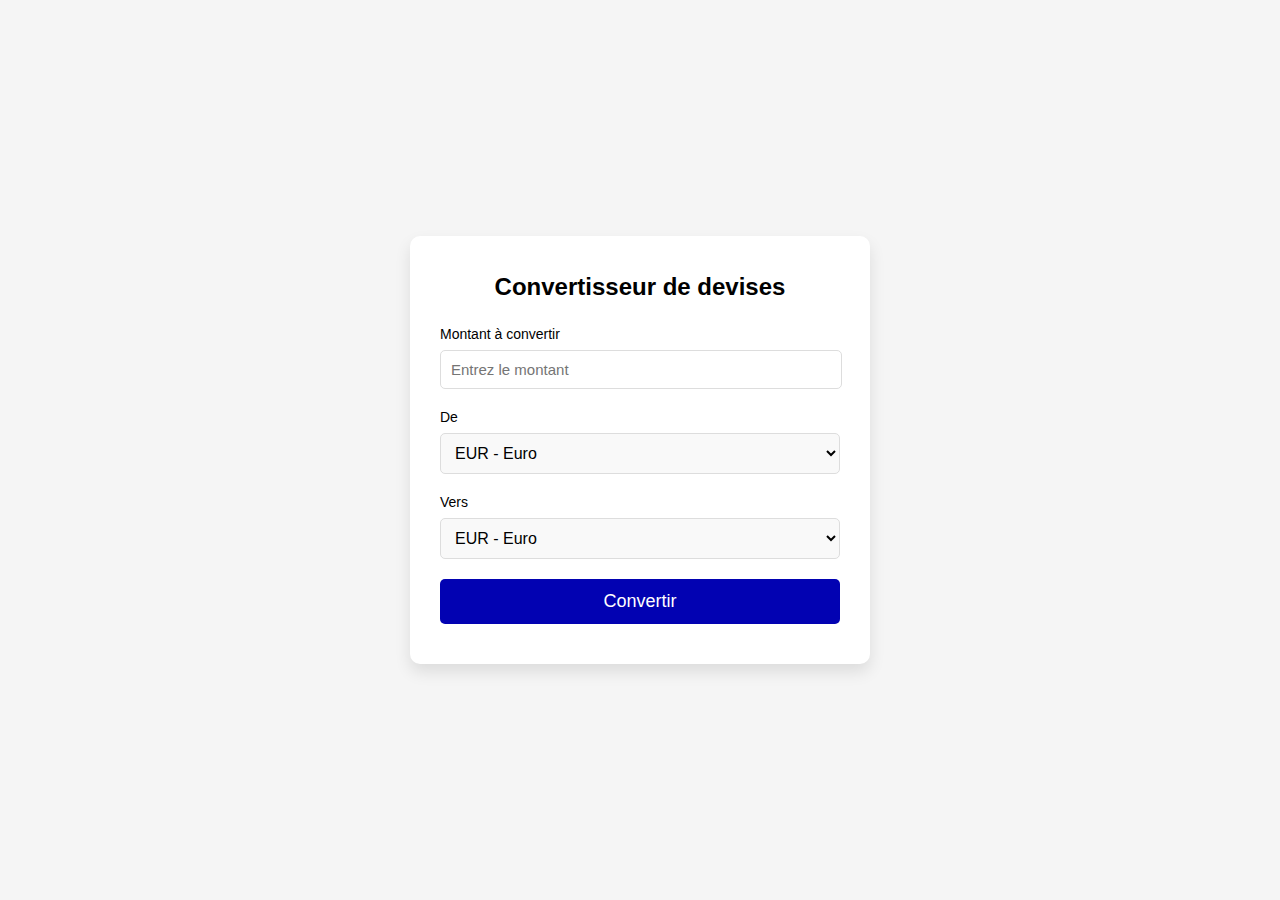
==== index.html @ be8700f4 "Init HTML/CSS" ====
<!DOCTYPE html>
<html lang="fr">
<head>
    <meta charset="utf-8">
    <meta name="viewport" content="width=device-width, initial-scale=1.0">
    <title>Convertisseur de devises</title>
    <link rel="stylesheet" href="style.css">
</head>
<body>
    <div class="converter-container">
        <h1>Convertisseur de devises</h1>

        <label for="amount">Montant à convertir</label>
        <input type="number" id="amount" placeholder="Entrez le montant">

        <label for="from-currency">De</label>
        <select id="from-currency">
            <option value="EUR">EUR - Euro</option>
            <option value="USD">USD - Dollar américain</option>
            <option value="JPY">JPY - Yen japonais</option>
        </select>

        <label for="to-currency">Vers</label>
        <select id="to-currency">
            <option value="EUR">EUR - Euro</option>
            <option value="USD">USD - Dollar américain</option>
            <option value="JPY">JPY - Yen japonais</option>
        </select>

        <button id="convertir">Convertir</button>

        <div class="result" id="result"></div>
    </div>
</body>
</html>
---- style.css ----
body {
    font-family: 'Arial', sans-serif;
    background-color: #f5f5f5;
    margin: 0;
    padding: 0;
    display: flex;
    justify-content: center;
    align-items: center;
    height: 100vh;
}

.converter-container {
    background-color: white;
    padding: 20px 30px;
    border-radius: 10px;
    box-shadow: 0 8px 16px rgba(0, 0, 0, 0.1);
    max-width: 400px;
    width: 100%;
    text-align: center;
}

h1 {
    font-size: 24px;
    margin-bottom: 25px;
}

label {
    font-size: 14px;
    display: block;
    margin-bottom: 8px;
    text-align: left;
}

input, select {
    font-size: 15px;
    padding: 10px;
    border: 1px solid #ddd;
    border-radius: 5px;
}

input[type="number"] {
    width: 95%;
    margin-bottom: 20px;
}

select {
    width: 100%;
    padding: 10px;
    font-size: 16px;
    margin-bottom: 20px;
    background-color: #f9f9f9;
}

button {
    width: 100%;
    padding: 12px;
    font-size: 18px;
    background-color: rgb(2, 2, 178);
    color: white;
    border: none;
    border-radius: 5px;
    cursor: pointer;
    transition: 0.3s;
}

button:hover {
    background-color: navy;
}

.result {
    margin-top: 20px;
    font-size: 18px;
}
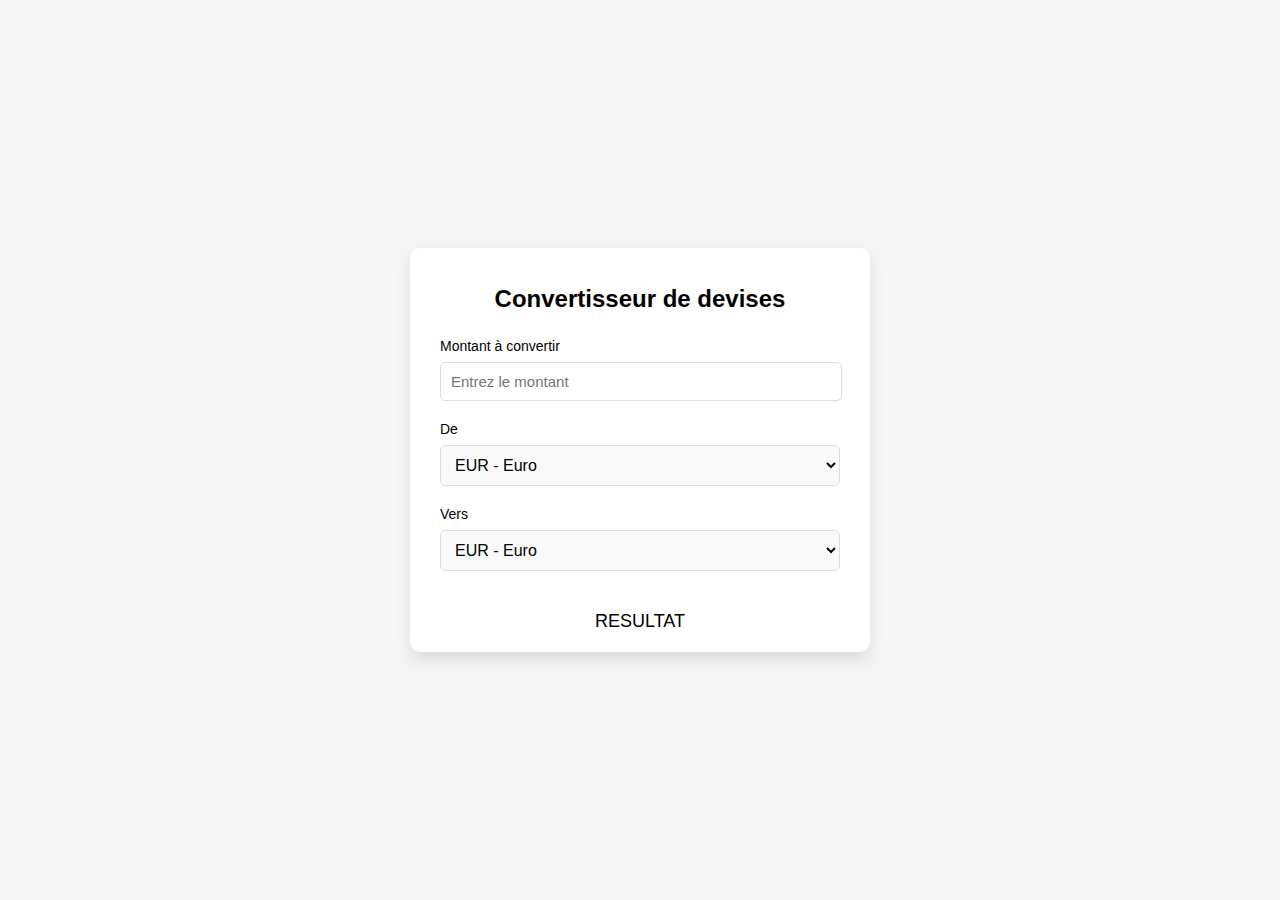
==== commit 5ef52dc5: "Update CSS" ====
--- a/index.html
+++ b/index.html
@@ -27,9 +27,8 @@
             <option value="JPY">JPY - Yen japonais</option>
         </select>
 
-        <button id="convertir">Convertir</button>
 
-        <div class="result" id="result"></div>
+        <div class="result" id="result">RESULTAT</div>
     </div>
 </body>
 </html>
--- a/style.css
+++ b/style.css
@@ -51,22 +51,6 @@
     background-color: #f9f9f9;
 }
 
-button {
-    width: 100%;
-    padding: 12px;
-    font-size: 18px;
-    background-color: rgb(2, 2, 178);
-    color: white;
-    border: none;
-    border-radius: 5px;
-    cursor: pointer;
-    transition: 0.3s;
-}
-
-button:hover {
-    background-color: navy;
-}
-
 .result {
     margin-top: 20px;
     font-size: 18px;
